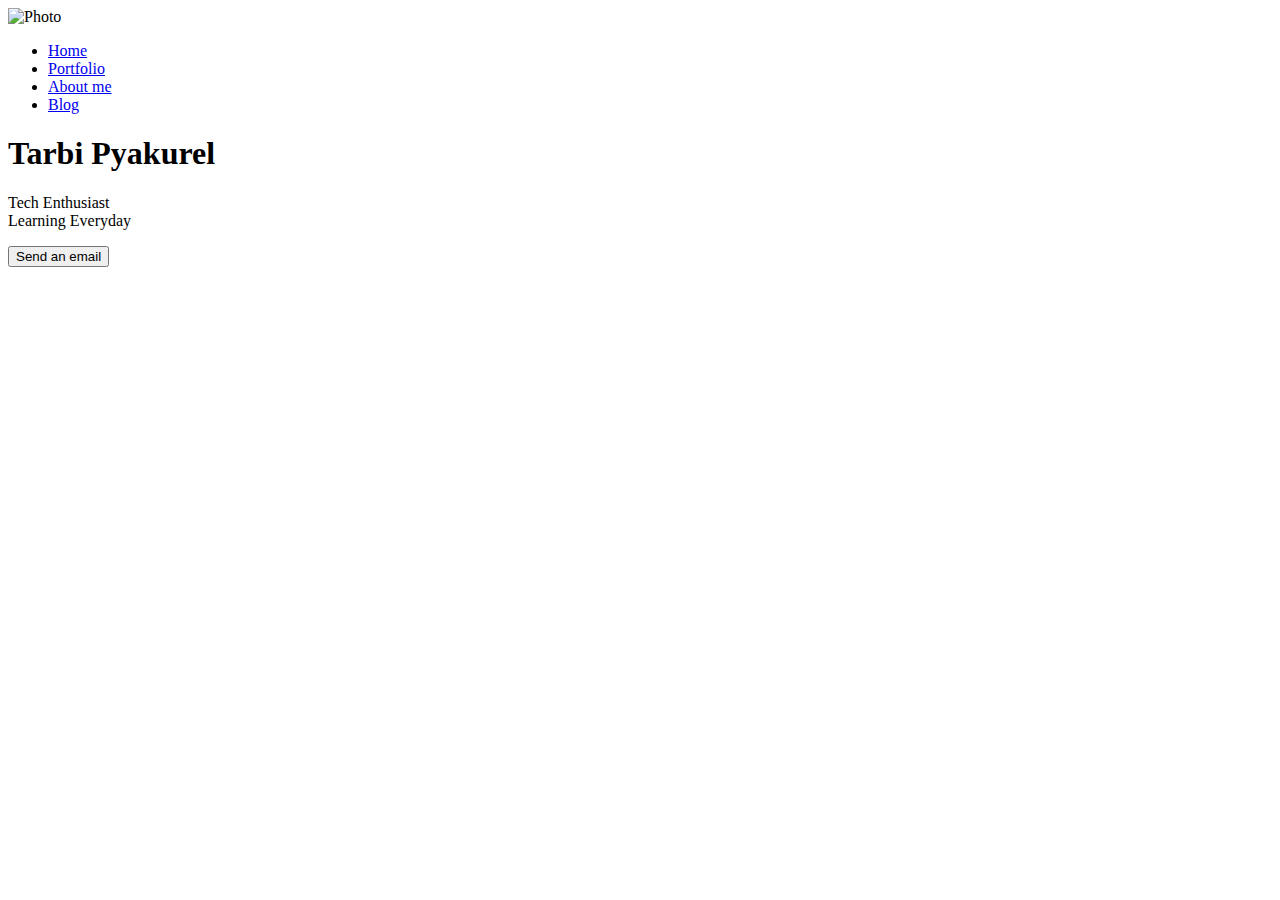
==== aboutme.html @ c186c140 "Add files via upload" ====
<html>
<head>
    <title> Tarbi Pyakurel </title>
    <link rel="stylesheet" href="style.css">
    <link rel="icon" type="img/x-icon" href="logoim.jpg">
</head>
        
<body>
    <div class="banner">   
        <div class="navbar">
            <img src="logoim.jpg" alt="Photo" class="logo">
            <ul>
                 <li><a href="home.html">Home</a></li>  
                 <li><a href="portfolio.html">Portfolio</a></li> 
                 <li><a href= "aboutme.html">About me</a></li>
                 <li><a href="blog.html">Blog</a></li> 
            
            </ul>
            


        </div>
        <div class="frame">
        </div>
        <div class="content">
               <h1> Tarbi Pyakurel</h1>
               <p title="With Tarbi"> Tech Enthusiast<br> Learning Everyday</p>
               <div>
                <a href="mailto:tarbiramanpyakurel@gmail.com"><button type="button"><span></span>Send an email</button></a>
               </div>
        </div>
        
    </div>

</body>
</html>
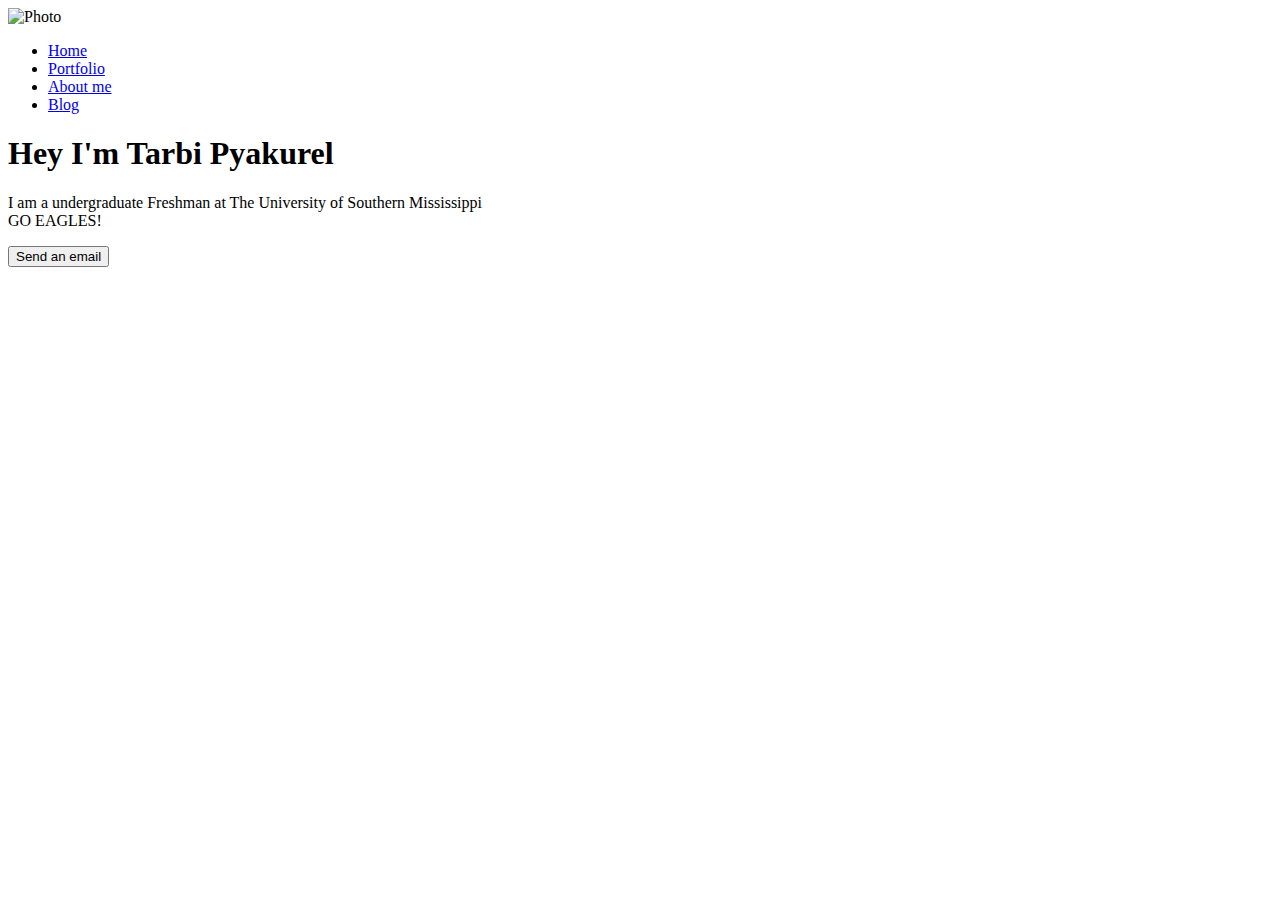
==== commit b4ba9c67: "Update aboutme.html" ====
--- a/aboutme.html
+++ b/aboutme.html
@@ -23,8 +23,8 @@
         <div class="frame">
         </div>
         <div class="content">
-               <h1> Tarbi Pyakurel</h1>
-               <p title="With Tarbi"> Tech Enthusiast<br> Learning Everyday</p>
+               <h1> Hey I'm Tarbi Pyakurel</h1>
+               <p title="With Tarbi"> I am a undergraduate Freshman at The University of Southern Mississippi<br> GO EAGLES!</p>
                <div>
                 <a href="mailto:tarbiramanpyakurel@gmail.com"><button type="button"><span></span>Send an email</button></a>
                </div>
@@ -34,4 +34,4 @@
 
 </body>
 </html>
-  +  
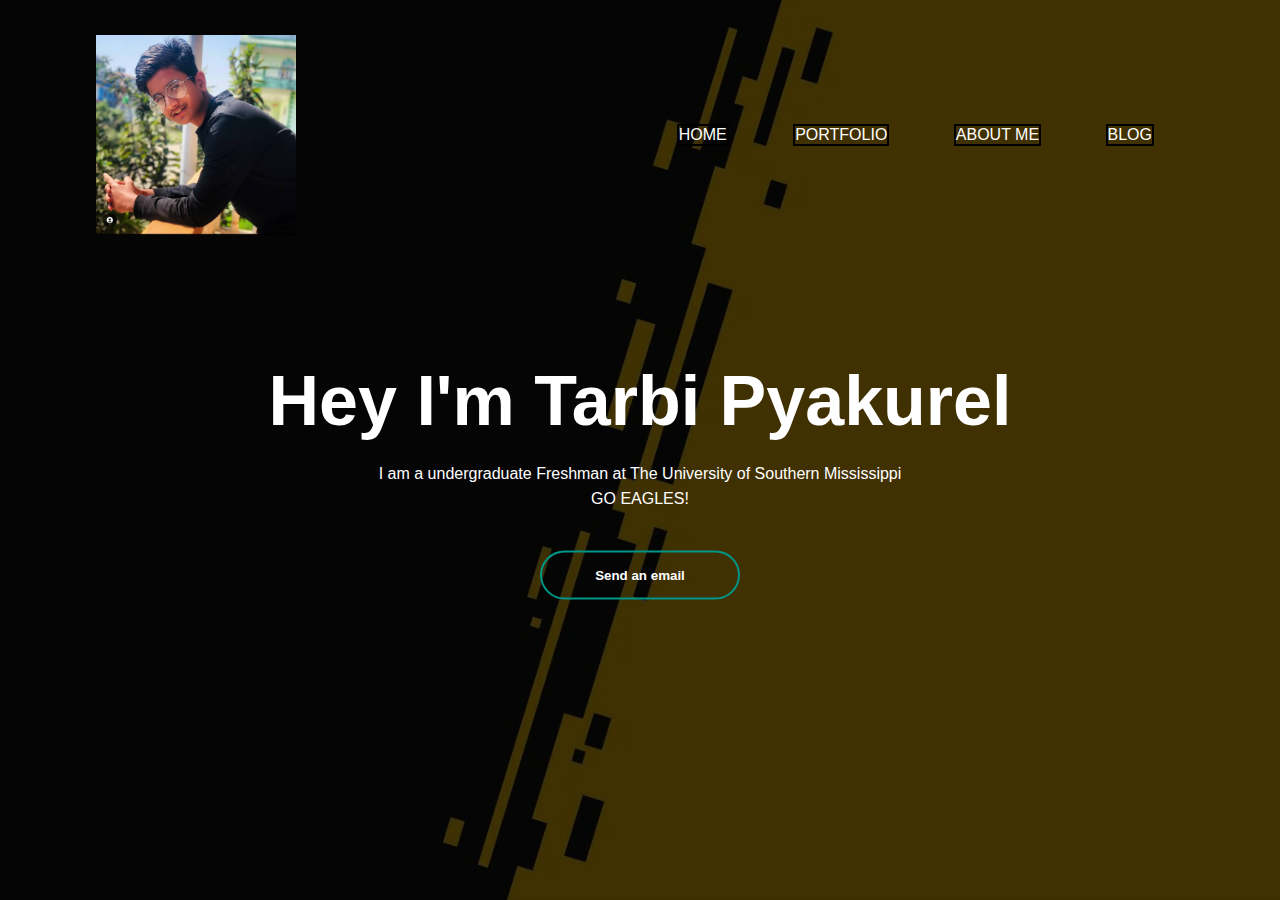
==== commit 5a8d13f1: "Update aboutme.html" ====
--- a/aboutme.html
+++ b/aboutme.html
@@ -3,6 +3,7 @@
     <title> Tarbi Pyakurel </title>
     <link rel="stylesheet" href="style.css">
     <link rel="icon" type="img/x-icon" href="logoim.jpg">
+    <meta name="viewport" content="width=device-width, initial-scale=1" />
 </head>
         
 <body>
--- a/style.css
+++ b/style.css
@@ -0,0 +1,120 @@
+*{
+margin: 0;
+padding: 0;
+font-family:Arial, Helvetica, sans-serif;
+}
+
+.banner{
+width: 100%;
+height: 100vh;
+background-image:linear-gradient(rgba(0,0,0,0.75),rgba(0,0,0,0.75)),url(background.jpg);
+background-position: center;
+background-size: cover;
+
+}
+
+
+.navbar{
+    width: 85%;
+    margin: auto;
+    padding: 35px 0;
+    display: flex;
+    align-items: center;
+    justify-content: space-between;
+}
+
+.logo{
+    width: 200px;
+    height:200px;
+    cursor:pointer;
+    float:left;
+}
+
+.navbar ul li{
+    list-style-type: disc;
+    display: inline-block;
+    margin: 0 30px;
+    position:relative;
+    border: 2px solid black;
+    
+}
+.navbar ul li a{
+    text-decoration: wavy;
+    color:#fff;
+    text-transform: uppercase;
+}
+
+.navbar ul li:active{
+    background-color: blue;
+}
+.navbar ul li::after{
+    content: '';
+    height:3px;
+    width:0;
+    background:#009688;
+    position: absolute;
+    left: 0;
+    bottom: -10px;
+    transition: 0.5s;
+}
+.navbar ul li:hover::after{
+    width: 100%;
+}
+.content{
+    width: 100%;
+    position: absolute;
+    top: 50%;   
+    transform: translateY(-50%);
+    text-align: center;
+    color: #fff;
+
+}
+.content h1{
+    font-size: 70px;
+    margin-top: 80px;
+}
+.content p{
+    margin: 20px auto;
+    font-weight: 100;
+    line-height: 25px;
+}
+button{
+    width:200px;
+    padding:15px 0;
+    text-align:center;
+    margin:20px 10px;
+    border-radius: 25px;
+    font-weight: bold;
+    border:2px solid #009688;
+    background:transparent;
+    color: white;
+    cursor: pointer;
+    position: relative;
+    overflow:hidden;
+}
+span{
+    background:#009688;
+    height: 100%;
+    width: 0;
+    border-radius: 25px;
+    position:absolute;
+    left:0;
+    bottom:o;
+    z-index: -1;
+    transition:0.5s;
+
+}
+button:hover span{
+    width:100%;
+    border:none;
+
+
+}
+
+iframe{
+    height: 300px;
+    width: 300px;
+    display:inline-block;
+    padding: 3px;
+    border: none;
+}
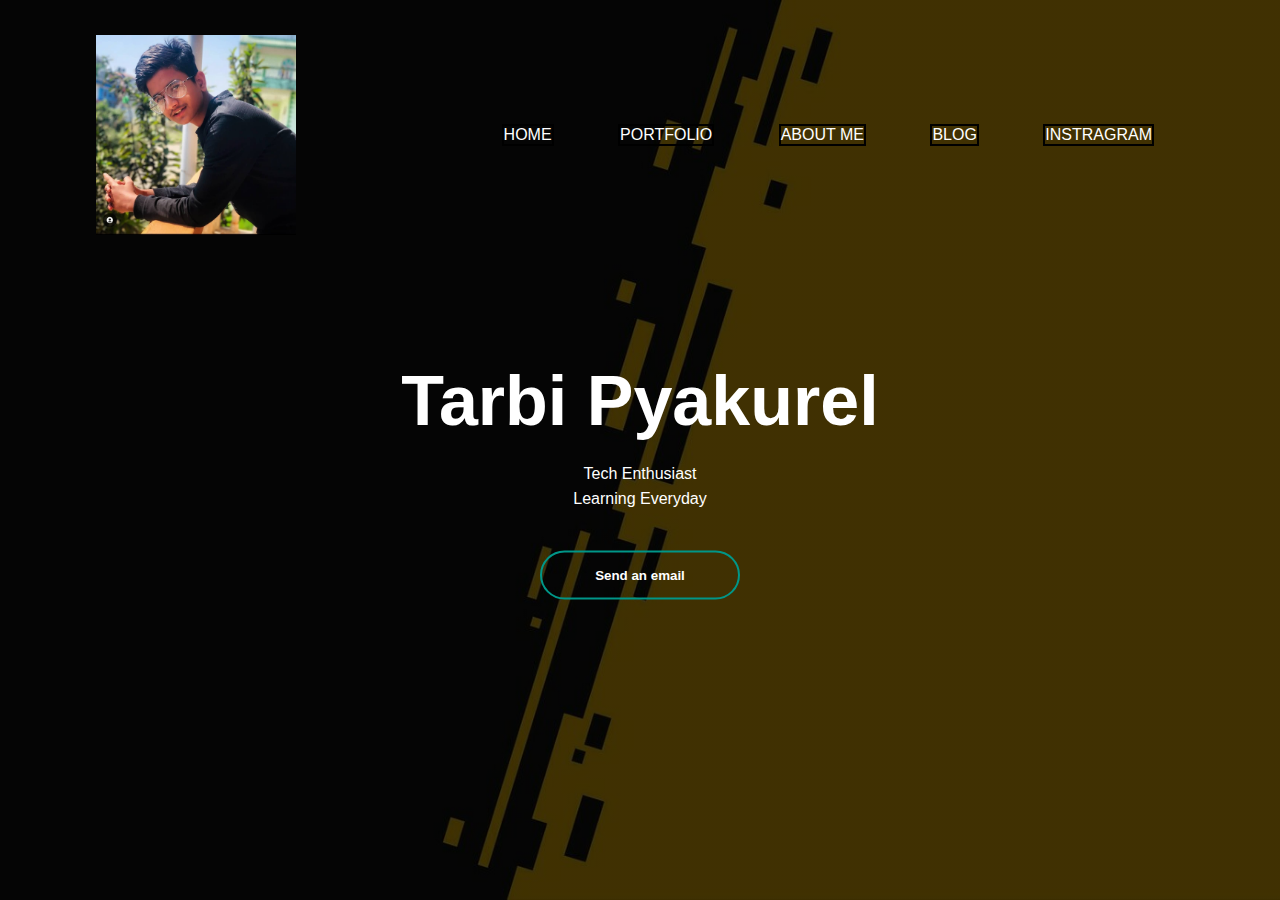
==== commit b1251ad8: "Update aboutme.html" ====
--- a/aboutme.html
+++ b/aboutme.html
@@ -3,7 +3,7 @@
     <title> Tarbi Pyakurel </title>
     <link rel="stylesheet" href="style.css">
     <link rel="icon" type="img/x-icon" href="logoim.jpg">
-    <meta name="viewport" content="width=device-width, initial-scale=1" />
+    
 </head>
         
 <body>
@@ -15,6 +15,7 @@
                  <li><a href="portfolio.html">Portfolio</a></li> 
                  <li><a href= "aboutme.html">About me</a></li>
                  <li><a href="blog.html">Blog</a></li> 
+                 <li><a href="https://www.instagram.com/tarbipyakurel/">Instragram</a></li>
             
             </ul>
             
@@ -24,8 +25,8 @@
         <div class="frame">
         </div>
         <div class="content">
-               <h1> Hey I'm Tarbi Pyakurel</h1>
-               <p title="With Tarbi"> I am a undergraduate Freshman at The University of Southern Mississippi<br> GO EAGLES!</p>
+               <h1> Tarbi Pyakurel</h1>
+               <p title="With Tarbi"> Tech Enthusiast<br> Learning Everyday</p>
                <div>
                 <a href="mailto:tarbiramanpyakurel@gmail.com"><button type="button"><span></span>Send an email</button></a>
                </div>
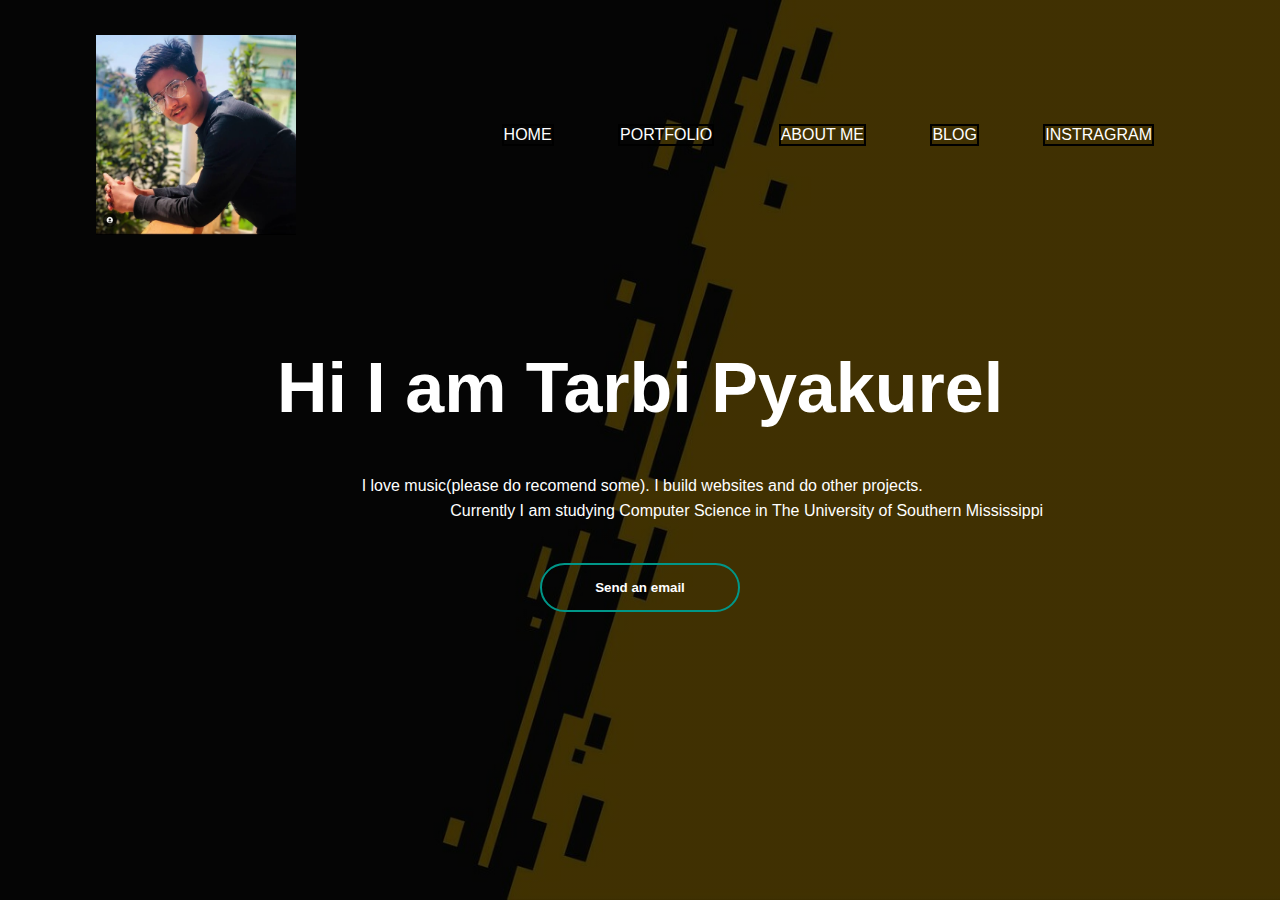
==== commit bf535a80: "Update aboutme.html" ====
--- a/aboutme.html
+++ b/aboutme.html
@@ -15,7 +15,7 @@
                  <li><a href="portfolio.html">Portfolio</a></li> 
                  <li><a href= "aboutme.html">About me</a></li>
                  <li><a href="blog.html">Blog</a></li> 
-                 <li><a href="https://www.instagram.com/tarbipyakurel/">Instragram</a></li>
+                 <li><a href="https://www.instagram.com/tarbipyakurel/" target="_blank">Instragram</a></li>
             
             </ul>
             
@@ -25,8 +25,9 @@
         <div class="frame">
         </div>
         <div class="content">
-               <h1> Tarbi Pyakurel</h1>
-               <p title="With Tarbi"> Tech Enthusiast<br> Learning Everyday</p>
+               <h1> Hi I am Tarbi Pyakurel</h1>
+               <pre><p title="With Tarbi"> <br>  I love music(please do recomend some). I build websites and do other projects. 
+                                                Currently I am studying Computer Science in The University of Southern Mississippi</p></pre>
                <div>
                 <a href="mailto:tarbiramanpyakurel@gmail.com"><button type="button"><span></span>Send an email</button></a>
                </div>
@@ -37,3 +38,4 @@
 </body>
 </html>
   
+
